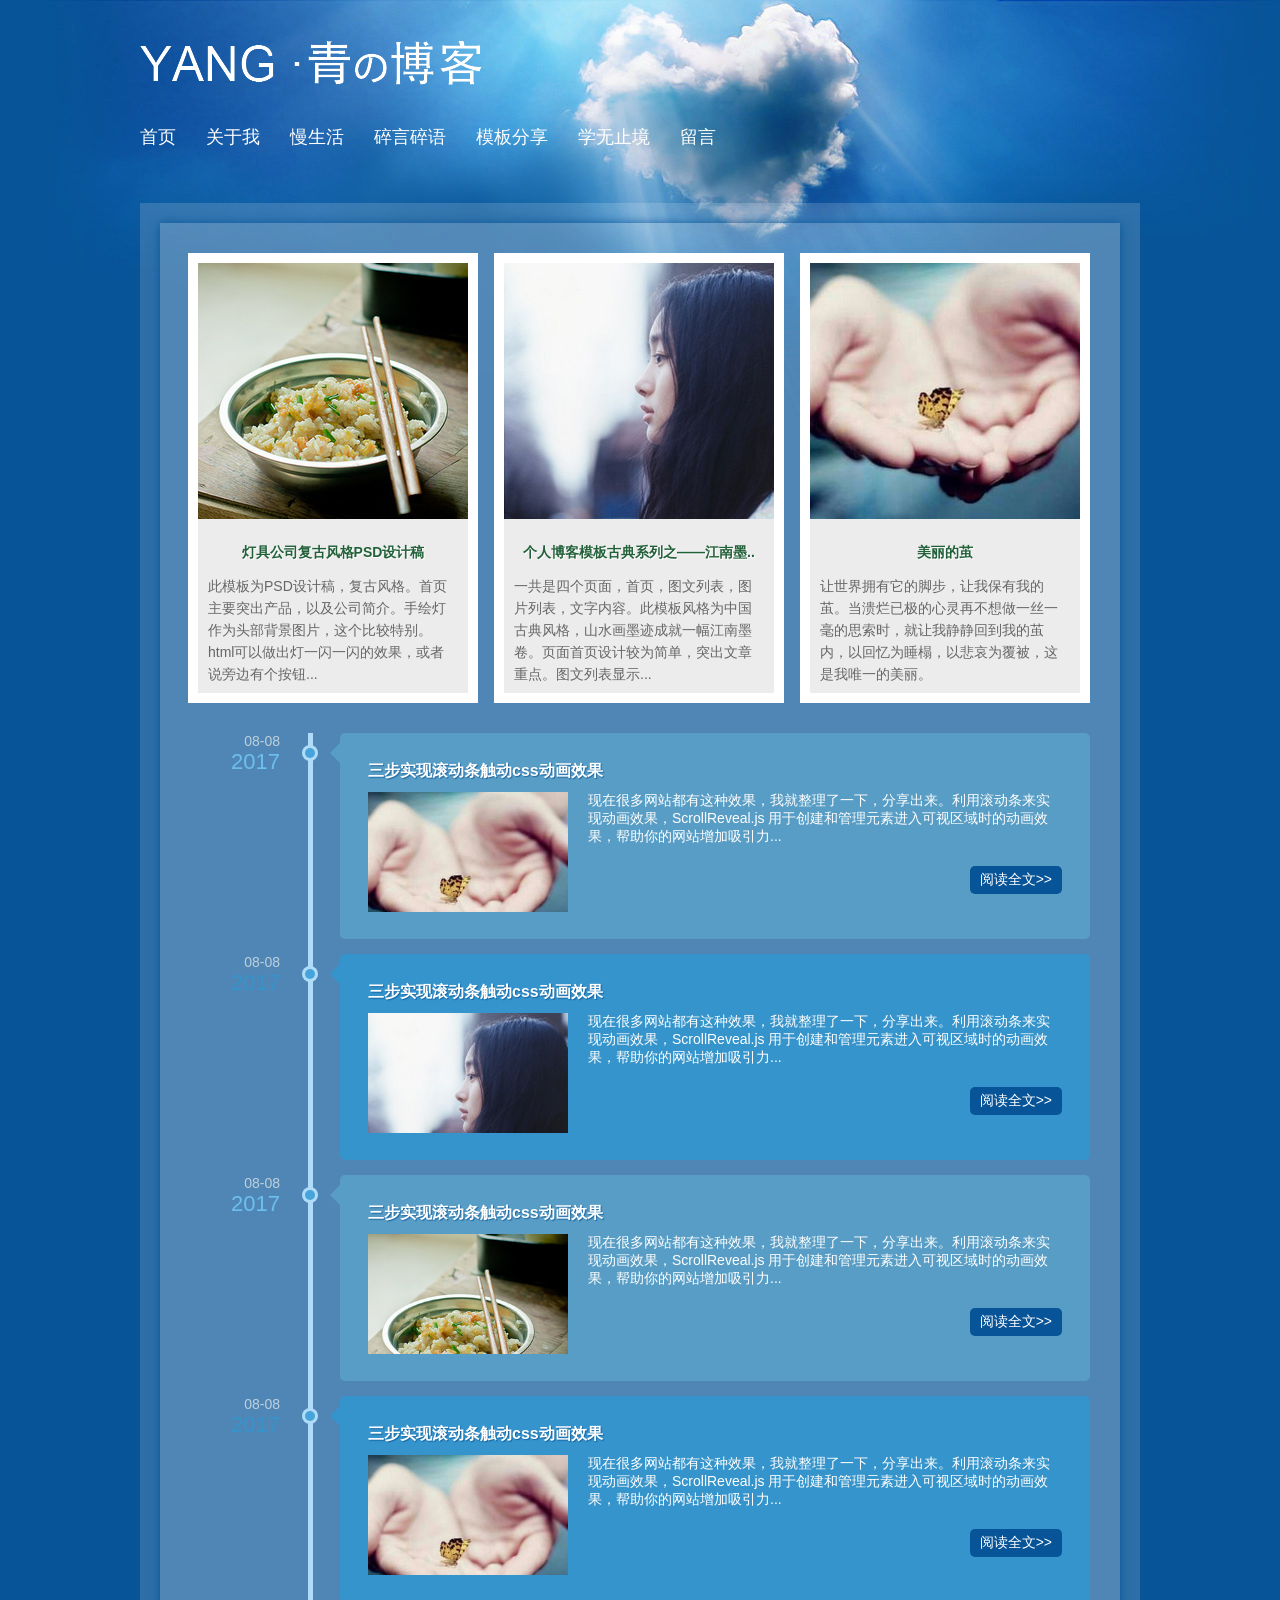
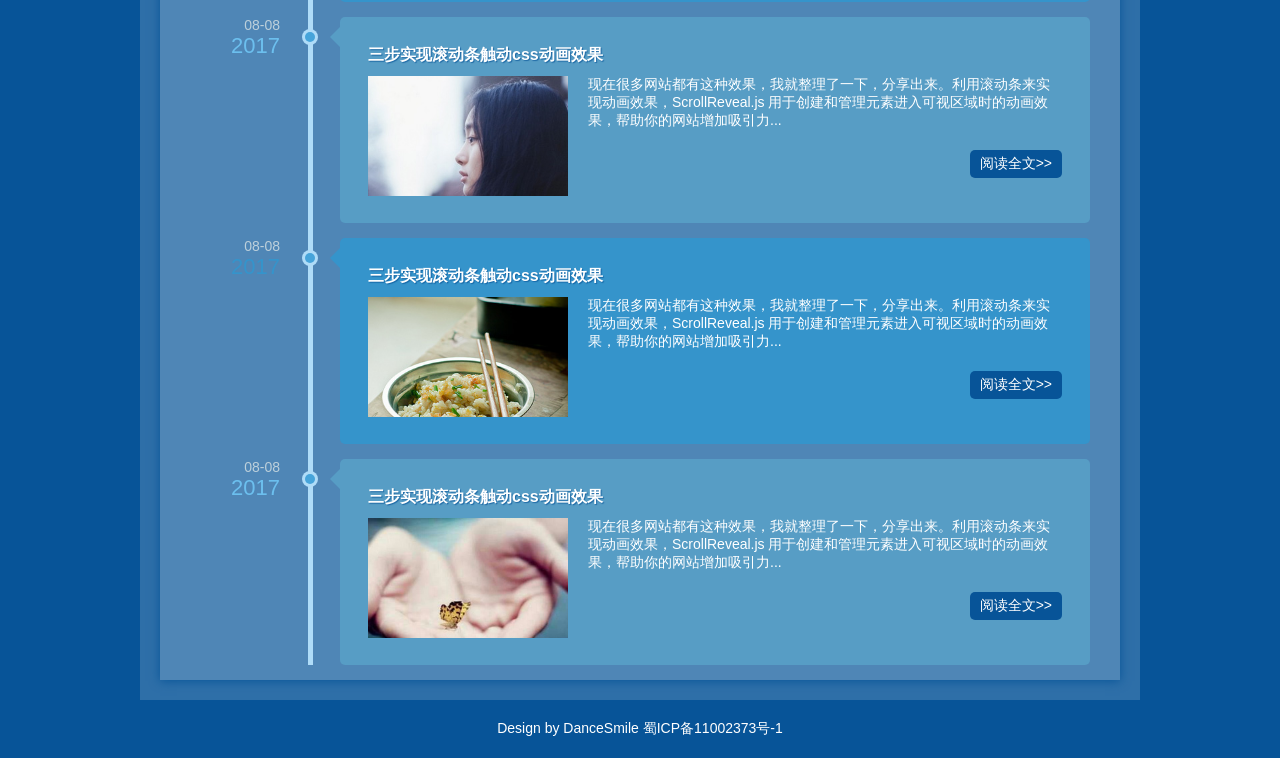
==== index.html @ 8b89c79a "测试" ====
<!doctype html>
<html>
<head>
<meta charset="utf-8 ">
<title>jack个人博客</title>
<meta name="keywords" content="个人博客,杨青个人博客,个人博客模板,杨青" />
<meta name="description" content="杨青个人博客，是一个站在web前端设计之路的女程序员个人网站，提供个人博客模板免费资源下载的个人原创网站。" />
<link href="css/base.css" rel="stylesheet">
<link href="css/index.css" rel="stylesheet">
<!--[if lt IE 9]>
<script src="js/modernizr.js"></script>
<![endif]-->
<script src="js/scrollReveal.js"></script>
</head>
<body>
<header>
  <div class="logo" data-scroll-reveal="enter right over 1s"><a href="/"><img src="images/logo.png"></a></div>
  <nav class="topnav" data-scroll-reveal="enter bottom over 1s after 1s"><a href="index.html"><span>首页</span><span class="en">Home</span></a><a href="about.html"><span>关于我</span><span class="en">About</span></a><a href="manshenghuo.html"><span>慢生活</span><span class="en">Life</span></a><a href="learn.html"><span>碎言碎语</span><span class="en">Doing</span></a><a href="mbfx.html"><span>模板分享</span><span class="en">Share</span></a><a href="learn.html"><span>学无止境</span><span class="en">Learn</span></a><a href="gbook.html"><span>留言</span><span class="en">Saying</span></a></nav>
</header>
<article>
  <div class="container">
    <div class="blog" data-scroll-reveal="enter top" >
      <figure>
        <ul>
          <a href="/"><img src="images/t01.jpg"><span>下载个人博客模板</span></a>
        </ul>
        <p><a href="/">灯具公司复古风格PSD设计稿</a></p>
        <figcaption>此模板为PSD设计稿，复古风格。首页主要突出产品，以及公司简介。手绘灯作为头部背景图片，这个比较特别。html可以做出灯一闪一闪的效果，或者说旁边有个按钮...</figcaption>
      </figure>
      <figure>
        <ul>
          <a href="/"><img src="images/t02.jpg"><span>下载个人博客模板</span></a>
        </ul>
        <p><a href="/">个人博客模板古典系列之——江南墨..</a></p>
        <figcaption>一共是四个页面，首页，图文列表，图片列表，文字内容。此模板风格为中国古典风格，山水画墨迹成就一幅江南墨卷。页面首页设计较为简单，突出文章重点。图文列表显示...</figcaption>
      </figure>
      <figure>
        <ul>
          <a href="/"><img src="images/t03.jpg"><span>下载个人博客模板</span></a>
        </ul>
        <p><a href="/">美丽的茧</a></p>
        <figcaption>让世界拥有它的脚步，让我保有我的茧。当溃烂已极的心灵再不想做一丝一毫的思索时，就让我静静回到我的茧内，以回忆为睡榻，以悲哀为覆被，这是我唯一的美丽。</figcaption>
      </figure>
    </div>
   <ul class="cbp_tmtimeline">
					<li>
						<time class="cbp_tmtime"><span>08-08</span> <span>2017</span></time>
						<div class="cbp_tmicon"></div>
						<div class="cbp_tmlabel" data-scroll-reveal="enter right over 1s" >
							<h2>三步实现滚动条触动css动画效果</h2>
							 <p><span class="blogpic"><a href="/"><img src="images/t03.jpg"></a></span>现在很多网站都有这种效果，我就整理了一下，分享出来。利用滚动条来实现动画效果，ScrollReveal.js 用于创建和管理元素进入可视区域时的动画效果，帮助你的网站增加吸引力...</p>
                             <a href="/" target="_blank" class="readmore">阅读全文&gt;&gt;</a>
						</div>
					</li>
						<li>
						<time class="cbp_tmtime" ><span>08-08</span> <span>2017</span></time>
						<div class="cbp_tmicon"></div>
						<div class="cbp_tmlabel"data-scroll-reveal="enter right over 1s" >
							<h2>三步实现滚动条触动css动画效果</h2>
							 <p><span class="blogpic"><a href="/"><img src="images/t02.jpg"></a></span>现在很多网站都有这种效果，我就整理了一下，分享出来。利用滚动条来实现动画效果，ScrollReveal.js 用于创建和管理元素进入可视区域时的动画效果，帮助你的网站增加吸引力...</p>
                             <a href="/" target="_blank" class="readmore">阅读全文&gt;&gt;</a>
						</div>
					</li>
                    <li>
						<time class="cbp_tmtime" ><span>08-08</span> <span>2017</span></time>
						<div class="cbp_tmicon"></div>
						<div class="cbp_tmlabel" data-scroll-reveal="enter right over 1s" >
							<h2>三步实现滚动条触动css动画效果</h2>
							 <p><span class="blogpic"><a href="/"><img src="images/t01.jpg"></a></span>现在很多网站都有这种效果，我就整理了一下，分享出来。利用滚动条来实现动画效果，ScrollReveal.js 用于创建和管理元素进入可视区域时的动画效果，帮助你的网站增加吸引力...</p>
                             <a href="/" target="_blank" class="readmore">阅读全文&gt;&gt;</a>
						</div>
					</li>
                    <li>
						<time class="cbp_tmtime" ><span>08-08</span> <span>2017</span></time>
						<div class="cbp_tmicon"></div>
						<div class="cbp_tmlabel" data-scroll-reveal="enter right over 1s" >
							<h2>三步实现滚动条触动css动画效果</h2>
							 <p><span class="blogpic"><a href="/"><img src="images/t03.jpg"></a></span>现在很多网站都有这种效果，我就整理了一下，分享出来。利用滚动条来实现动画效果，ScrollReveal.js 用于创建和管理元素进入可视区域时的动画效果，帮助你的网站增加吸引力...</p>
                             <a href="/" target="_blank" class="readmore">阅读全文&gt;&gt;</a>
						</div>
					</li>
                    <li>
						<time class="cbp_tmtime" ><span>08-08</span> <span>2017</span></time>
						<div class="cbp_tmicon"></div>
						<div class="cbp_tmlabel" data-scroll-reveal="enter right over 1s" >
							<h2>三步实现滚动条触动css动画效果</h2>
							 <p><span class="blogpic"><a href="/"><img src="images/t02.jpg"></a></span>现在很多网站都有这种效果，我就整理了一下，分享出来。利用滚动条来实现动画效果，ScrollReveal.js 用于创建和管理元素进入可视区域时的动画效果，帮助你的网站增加吸引力...</p>
                             <a href="/" target="_blank" class="readmore">阅读全文&gt;&gt;</a>
						</div>
					</li>
                    <li>
						<time class="cbp_tmtime" ><span>08-08</span> <span>2017</span></time>
						<div class="cbp_tmicon"></div>
						<div class="cbp_tmlabel" data-scroll-reveal="enter right over 1s" >
							<h2>三步实现滚动条触动css动画效果</h2>
							 <p><span class="blogpic"><a href="/"><img src="images/t01.jpg"></a></span>现在很多网站都有这种效果，我就整理了一下，分享出来。利用滚动条来实现动画效果，ScrollReveal.js 用于创建和管理元素进入可视区域时的动画效果，帮助你的网站增加吸引力...</p>
                             <a href="/" target="_blank" class="readmore">阅读全文&gt;&gt;</a>
						</div>
					</li>
                    <li>
						<time class="cbp_tmtime" ><span>08-08</span> <span>2017</span></time>
						<div class="cbp_tmicon"></div>
						<div class="cbp_tmlabel" data-scroll-reveal="enter right over 1s" >
							<h2>三步实现滚动条触动css动画效果</h2>
							 <p><span class="blogpic"><a href="/"><img src="images/t03.jpg"></a></span>现在很多网站都有这种效果，我就整理了一下，分享出来。利用滚动条来实现动画效果，ScrollReveal.js 用于创建和管理元素进入可视区域时的动画效果，帮助你的网站增加吸引力...</p>
                             <a href="/" target="_blank" class="readmore">阅读全文&gt;&gt;</a>
						</div>
					</li>
					
				</ul>
  </div>
</article>
<footer>
Design by DanceSmile <a href="/">蜀ICP备11002373号-1</a>
</footer>
<script>
	if (!(/msie [6|7|8|9]/i.test(navigator.userAgent))){
		(function(){
			window.scrollReveal = new scrollReveal({reset: true});
		})();
	};
</script> 
</body>
</html>
---- css/base.css ----
@charset "gb2312";
/* ����css */
* { margin: 0; padding: 0 }
body { font: 14px "΢���ź�", Arial, Helvetica, sans-serif; background: url(../images/top.jpg) no-repeat center top #075498; color: #fff }
img { border: 0; display: block }
ul, li { list-style: none; }
/*Ĭ��������ɫ */
a:link, a:visited, a:active { text-decoration: none; color: #fff }
a:hover { text-decoration: none; color: #fff; }
.clear { clear: both; }
.blank { height: 8px; overflow: hidden; width: 100%; margin: auto; clear: both }
.f_l { float: left }
.f_r { float: right }
/* header */
header, article, footer { width: 1000px; margin: auto; overflow: hidden }
.logo { margin: 40px 0 }
nav { margin-bottom: 40px }
nav a { position: relative; display: inline-block; font-size: 18px; margin-right: 30px }
.topnav a span:first-child { z-index: 2; display: block; }
.topnav a span:last-child { z-index: 1; display: block; color: #fff; opacity: 0; -webkit-transition: -webkit-transform 0.3s, opacity 0.3s; -moz-transition: -moz-transform 0.3s, opacity 0.3s; transition: transform 0.3s, opacity 0.3s; -webkit-transform: translateY(-100%); -moz-transform: translateY(-100%); transform: translateY(-100%); text-align: center }
.topnav a:hover span:last-child, .topnav a:focus span:last-child { opacity: 1; -webkit-transform: translateY(0%); -moz-transform: translateY(0%); transform: translateY(0%); }
.en { color: #fff; font-size: 12px; z-index: 1; display: block; }/* ie */
article { background: url(../images/articlebg.png) repeat; }
.container { background: url(../images/articlebg.png) repeat; overflow: hidden; margin: 20px; box-shadow: #075498 0px 1px 10px; }
footer { text-align: center; padding: 20px 0 }
.page{ margin:20px 0 ; text-align:center; width:100%;overflow: hidden;}
.page a b {color: #aee1ff;}
.page>b,.page a {margin: 0 2px;height: 26px;line-height: 26px;border-radius: 50%;width: 26px;text-align: center;display: inline-block}
.page a {margin: 0 2px;height: 26px;line-height: 26px;border-radius: 50%;width: 26px;text-align: center;display: inline-block}/* ���IE6 */
.page>b,.page a:hover{background: #2a455d;color: #FFF;}
.page a {color: #aee1ff;border: #89c9ef 1px solid}
.ctitle{ position:relative}
.ctitle b{font-size: 22px; margin-bottom: 20px; background: #2a7497; padding: 10px 0; width: 200px; text-align: center; border-radius: 0 30px 30px 0; box-shadow: #21566f 1px 1px 1px; border-left: #dae1e4 6px solid; display:block; margin:30px 0 0 30px}
.ctitle span{ float:right; font-size:14px; position:absolute; right:20px ; top:20px;text-shadow: rgba(7, 84, 152, 0.71) 1px 1px 1px;}
---- css/index.css ----
@charset "gb2312";
/* blog */
.blog { margin: 30px 20px; overflow: hidden }
.blog figure { background: #ececec; border: #FFF 10px solid; width: 270px; height: 430px; float: left; margin: 0 8px 0; overflow: hidden }
.blog figure img { display: block; margin: auto; height: 256px; overflow: hidden; }
.blog figure p { font-size: 14px; text-shadow: #fff 1px 1px 0px; line-height: 26px; text-align: center; font-weight: bold }
.blog figure p a { color: #226039; }
.blog figure figcaption { padding: 10px; line-height: 22px; color: #666; }
.blog figure ul { background: url(../images/yu.png) no-repeat center; overflow: hidden; height: 256px; margin-bottom: 20px }
.blog figure ul span { opacity: 0 }
.blog figure ul:hover span { opacity: 1 }
.blog figure ul a { position: relative; display: block }
.blog figure ul span { position: absolute; left: 0px; top: 0px; background: rgba(0,0,0,0.5) url(../images/yu.png) no-repeat center 10px; color: #FFF; display: block; width: 100%; height: 100%; line-height: 256px; text-align: center; -webkit-transition: all 0.5s; -moz-transition: all 0.5s; -o-transition: all 0.5s; -ms-transition: all 0.5s; text-decoration: underline }
/* cbp_tmtimeline */
.cbp_tmtimeline { margin: 30px 0 0 0; padding: 0; list-style: none; position: relative; }
.cbp_tmtimeline:before { content: ''; position: absolute; top: 0; bottom: 0; width: 5px; background: #afdcf8; left: 158px; margin-left: -10px; }
.cbp_tmtimeline > li { position: relative; }
.cbp_tmtimeline > li .cbp_tmtime { display: block; width: 100px; padding-right: 30px; position: absolute; margin-left: 20px }
.cbp_tmtimeline > li .cbp_tmtime span { display: block; text-align: right; }
.cbp_tmtimeline > li .cbp_tmtime span:first-child { font-size: 14px; color: #bdd0db; }
.cbp_tmtimeline > li .cbp_tmtime span:last-child { font-size: 22px; color: #3594cb; }
.cbp_tmtimeline > li:nth-child(odd) .cbp_tmtime span:last-child { color: #6cbfee; }
.cbp_tmtimeline > li .cbp_tmlabel { margin: 0 30px 15px 180px; background: #3594cb; color: #fff; padding: 2em; position: relative; border-radius: 5px; height: 150px; }
.cbp_tmtimeline > li:nth-child(odd) .cbp_tmlabel { background: #579dc5; }
.cbp_tmtimeline > li .cbp_tmlabel h2 { margin-top: 0px; padding: 0 0 10px 0; font-size: 16px; text-shadow: rgba(7, 84, 152, 0.71) 1px 1px 1px; }
.cbp_tmtimeline > li .cbp_tmlabel:after { right: 100%; border: solid transparent; content: " "; height: 0; width: 0; position: absolute; pointer-events: none; border-right-color: #3594cb; border-width: 10px; top: 10px; }
.cbp_tmtimeline > li:nth-child(odd) .cbp_tmlabel:after { border-right-color: #579dc5; }
.cbp_tmtimeline > li .cbp_tmicon { width: 10px; height: 10px; font-family: 'ecoico'; speak: none; font-style: normal; font-weight: normal; font-variant: normal; text-transform: none; font-size: 1.4em; line-height: 40px; -webkit-font-smoothing: antialiased; position: absolute; color: #fff; background: #46a4da; border-radius: 50%; box-shadow: 0 0 0 3px #afdcf8; text-align: center; left: 170px; top: 15px; margin: 0 0 0 -25px; }
.blogpic { width: 200px; height: 120px; overflow: hidden; display: block; float: left; margin-right: 20px; }
.blogpic img { width: 100%; height: auto; margin: auto; }
a.readmore { background: #075498; color: #fff; padding: 5px 10px; float: right; margin: 20px 0 0 0; border-radius: 5px; }
.cbp_tmtimeline li .cbp_tmtime { -webkit-transition: all 1s; -moz-transition: all 1s; -o-transition: all 1s; }
.cbp_tmtimeline li:hover .cbp_tmicon { box-shadow: 0 0 0 3px #ececec; }
.cbp_tmtimeline li:hover .cbp_tmtime { background: #afdcf8; border-radius: 20px 0 0 20px; }
.cbp_tmtimeline li:hover .cbp_tmtime span { color: #fff; }
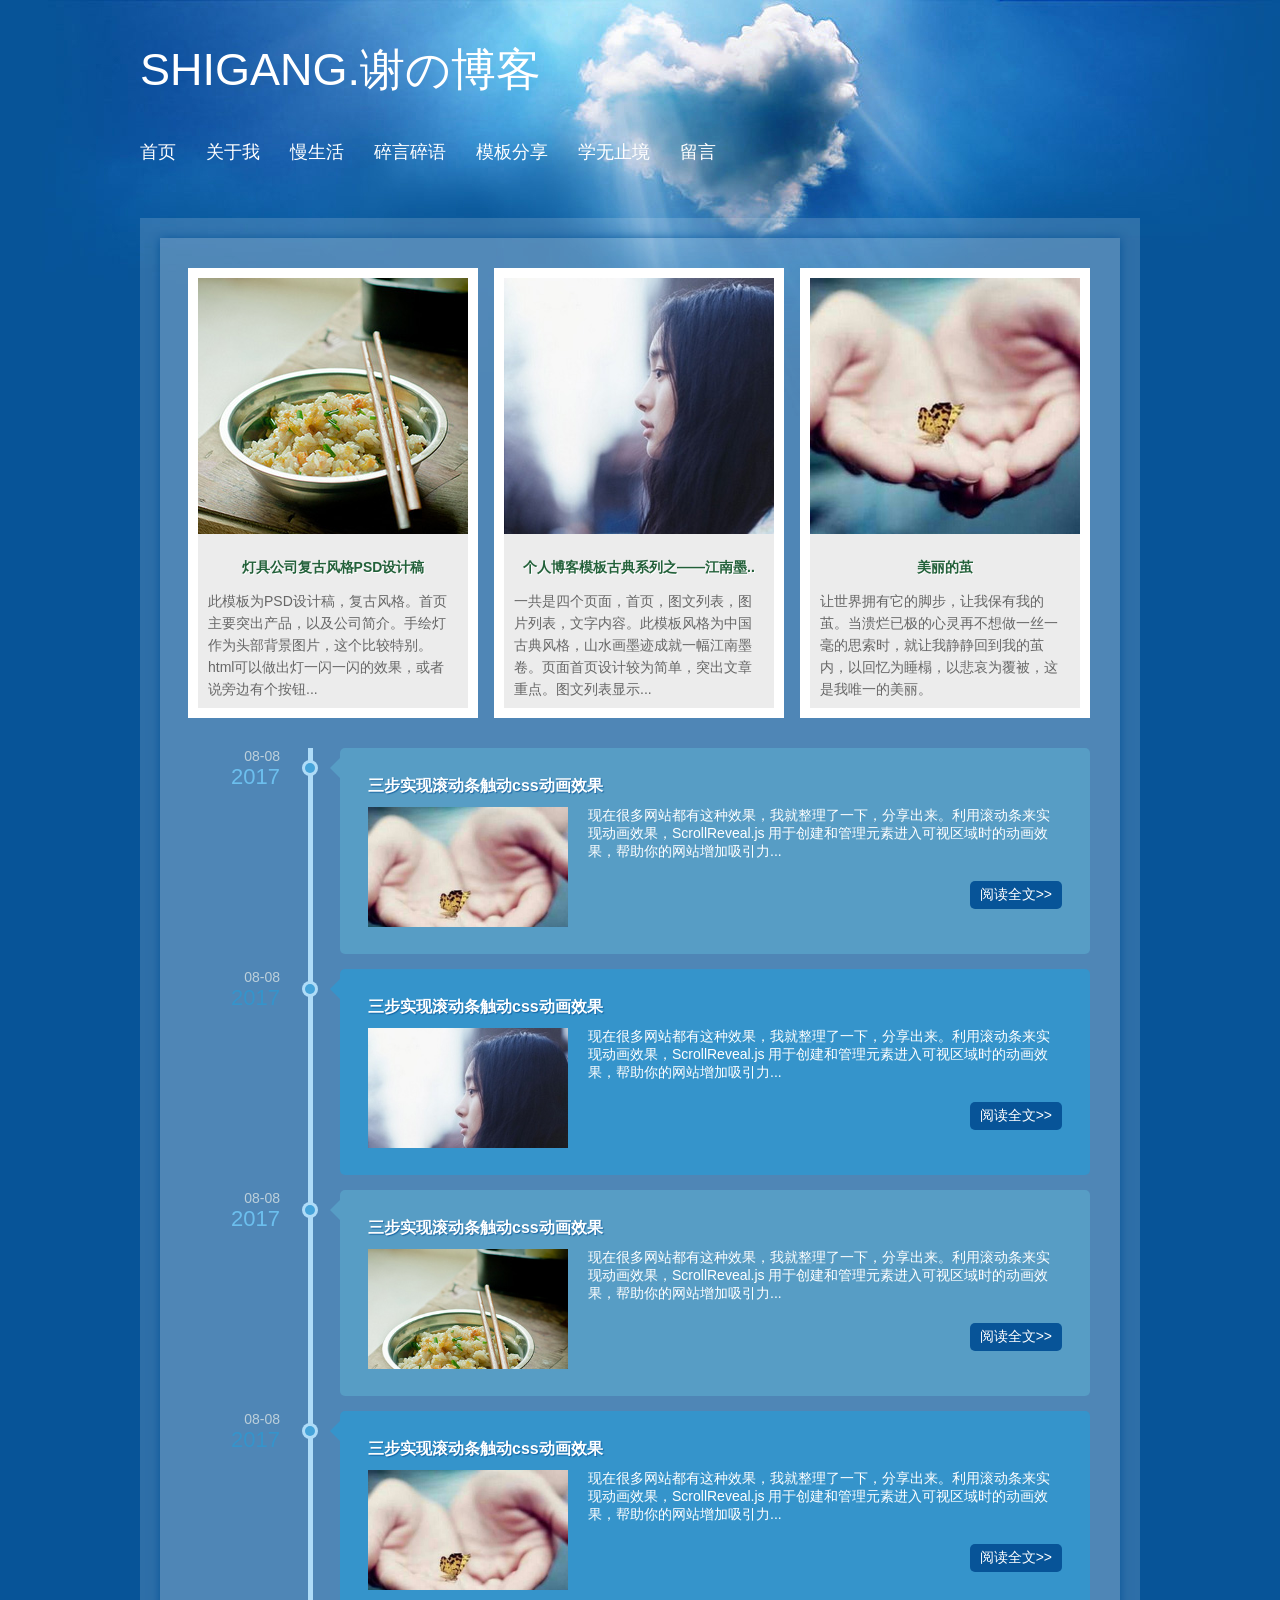
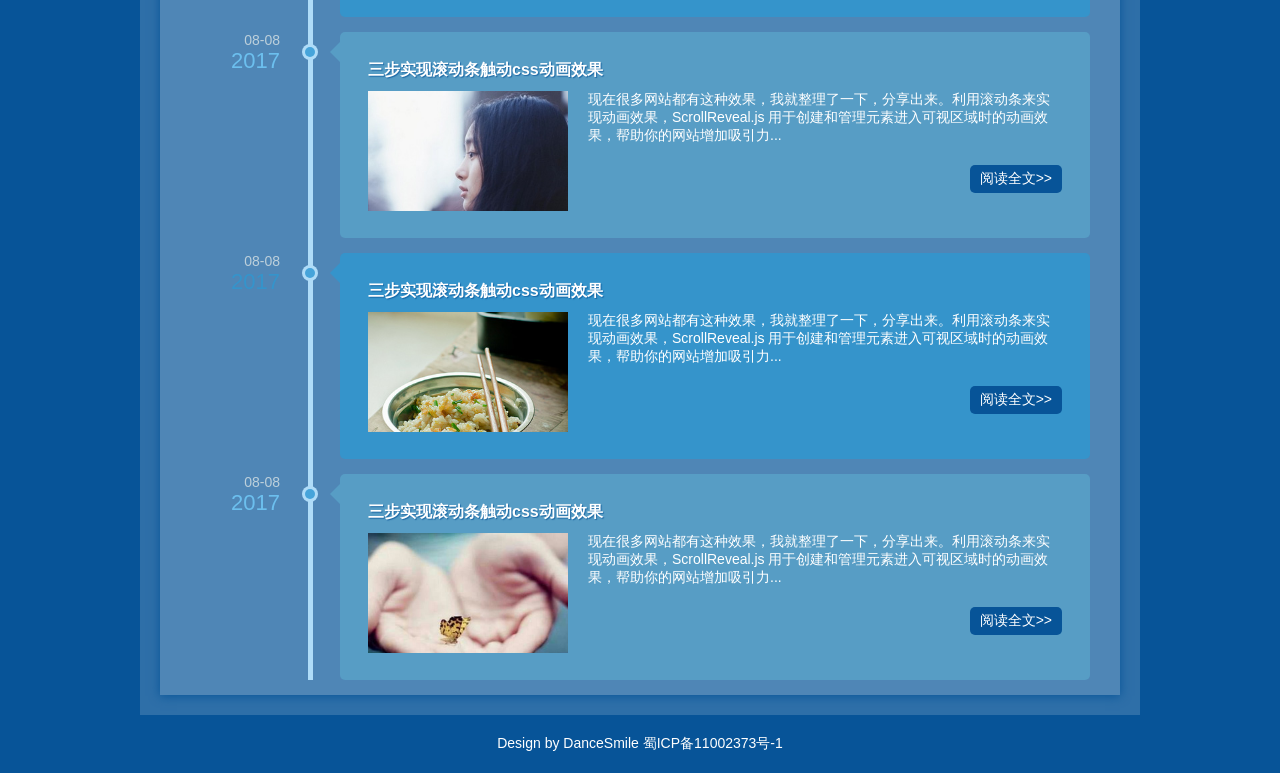
==== commit bd3a4f46: "0331" ====
--- a/index.html
+++ b/index.html
@@ -3,9 +3,9 @@
 <html>
 <head>
 <meta charset="utf-8 ">
-<title>jack个人博客</title>
-<meta name="keywords" content="个人博客,杨青个人博客,个人博客模板,杨青" />
-<meta name="description" content="杨青个人博客，是一个站在web前端设计之路的女程序员个人网站，提供个人博客模板免费资源下载的个人原创网站。" />
+<title>SHIGANG.谢の博客</title>
+<meta name="keywords" content="个人博客,jack个人博客,jack博客模板,jack" />
+<meta name="description" content="jack个人博客，不断提供技术交流的网站。" />
 <link href="css/base.css" rel="stylesheet">
 <link href="css/index.css" rel="stylesheet">
 <!--[if lt IE 9]>
@@ -15,7 +15,7 @@
 </head>
 <body>
 <header>
-  <div class="logo" data-scroll-reveal="enter right over 1s"><a href="/"><img src="images/logo.png"></a></div>
+  <div class="logo" data-scroll-reveal="enter right over 1s"><span style="font-size: 45px"><a href="/" >SHIGANG.谢の博客</a></span></div>
   <nav class="topnav" data-scroll-reveal="enter bottom over 1s after 1s"><a href="index.html"><span>首页</span><span class="en">Home</span></a><a href="about.html"><span>关于我</span><span class="en">About</span></a><a href="manshenghuo.html"><span>慢生活</span><span class="en">Life</span></a><a href="learn.html"><span>碎言碎语</span><span class="en">Doing</span></a><a href="mbfx.html"><span>模板分享</span><span class="en">Share</span></a><a href="learn.html"><span>学无止境</span><span class="en">Learn</span></a><a href="gbook.html"><span>留言</span><span class="en">Saying</span></a></nav>
 </header>
 <article>
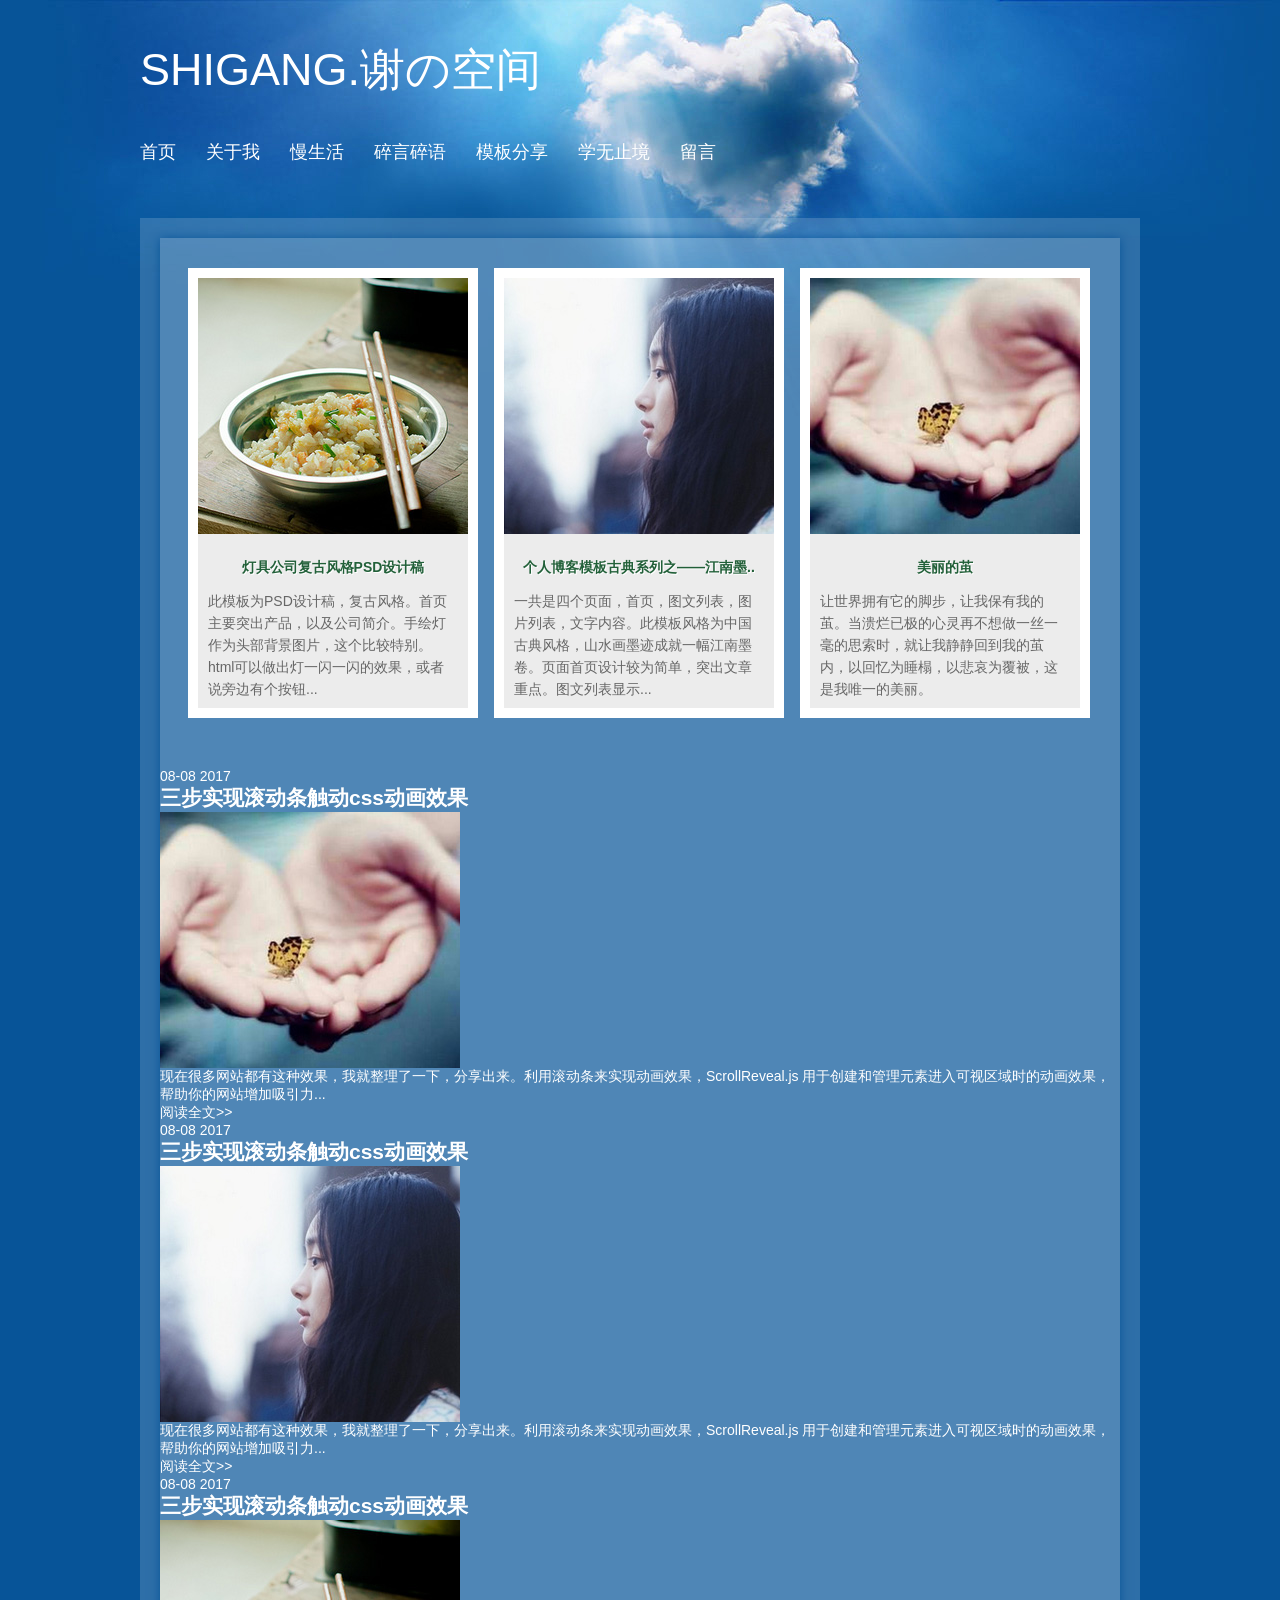
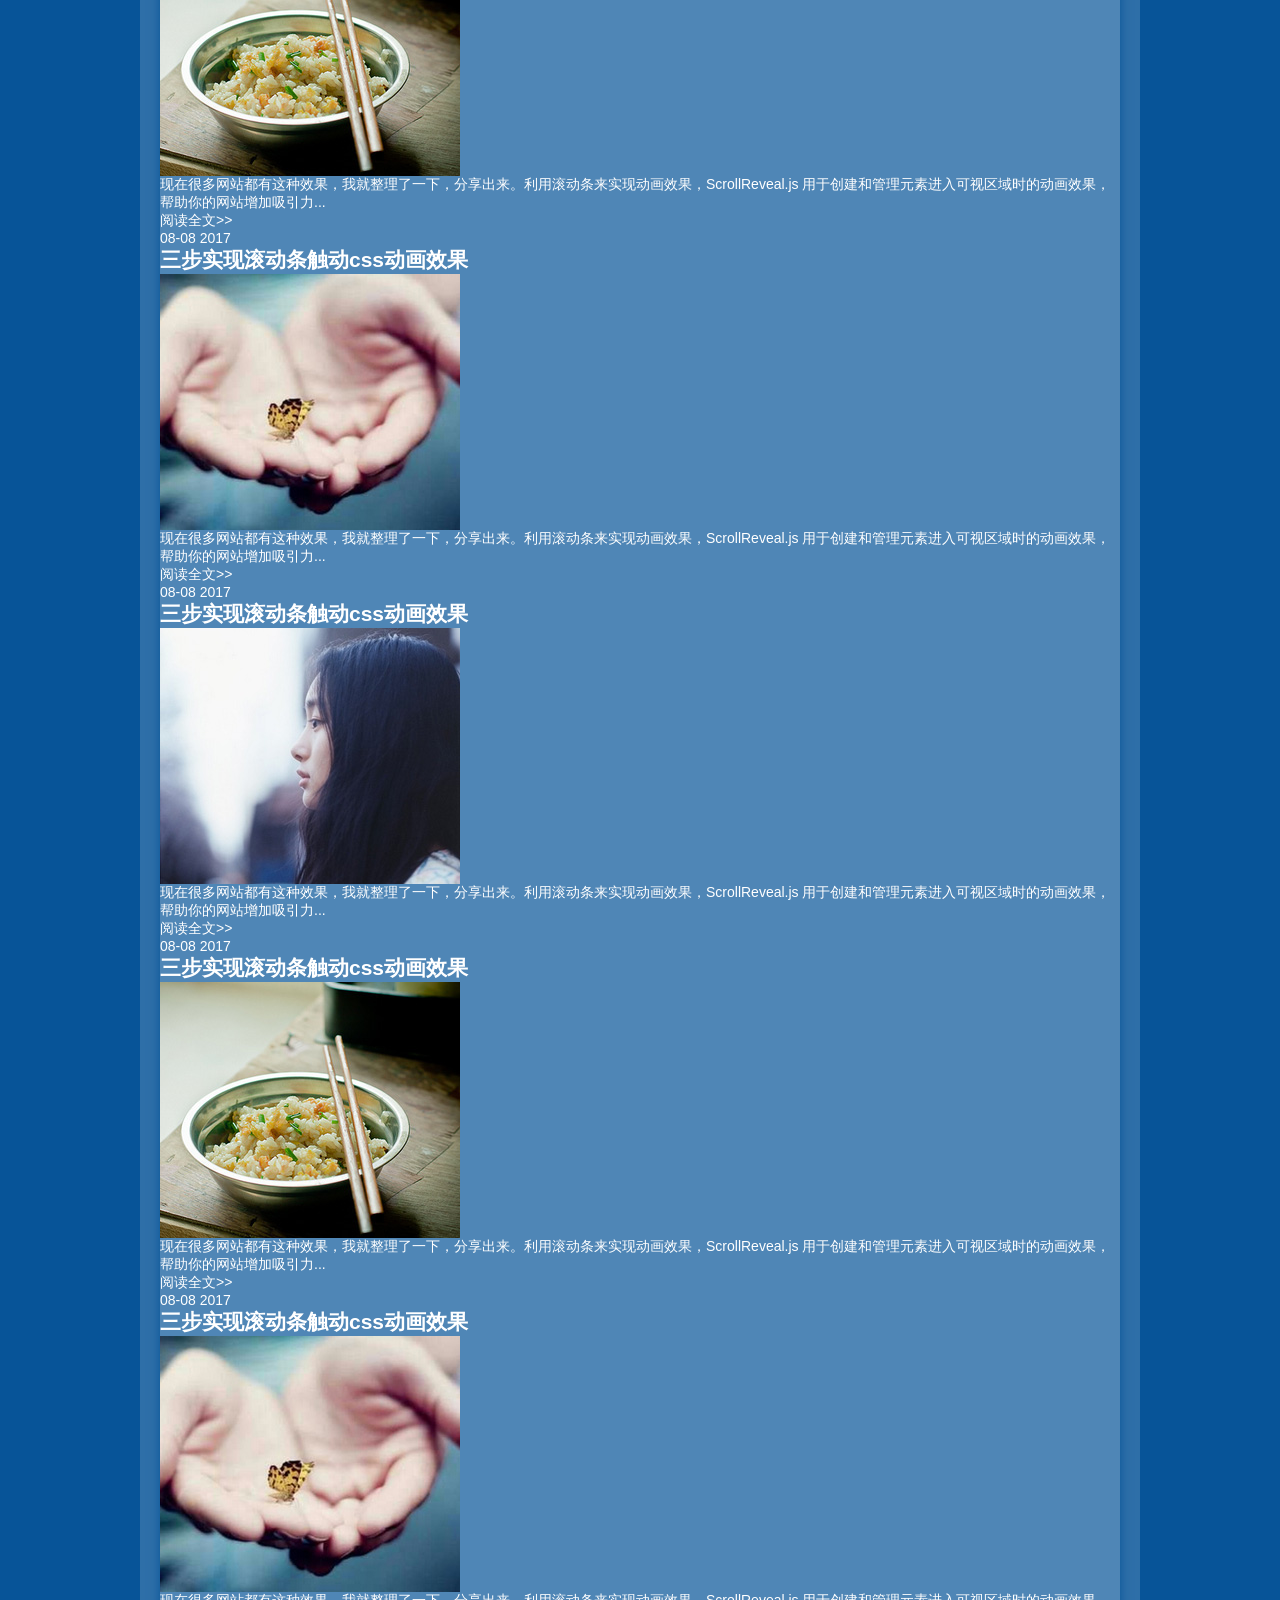
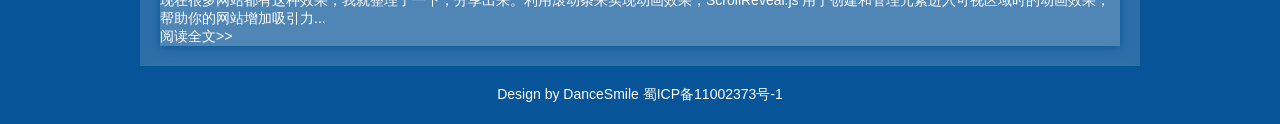
==== commit f5b05e4b: "0331" ====
--- a/index.html
+++ b/index.html
@@ -1,13 +1,12 @@
-
 <!doctype html>
 <html>
 <head>
-<meta charset="utf-8 ">
-<title>SHIGANG.谢の博客</title>
-<meta name="keywords" content="个人博客,jack个人博客,jack博客模板,jack" />
-<meta name="description" content="jack个人博客，不断提供技术交流的网站。" />
+<meta charset="utf-8">
+<title>SHIGANG.谢の空间</title>
+<meta name="keywords" content="个人空间,jack个人空间,jack空间模板,jack" />
+<meta name="description" content="jack个人空间，不断提供技术交流的网站。" />
 <link href="css/base.css" rel="stylesheet">
-<link href="css/index.css" rel="stylesheet">
+<link href="css/share.css" rel="stylesheet">
 <!--[if lt IE 9]>
 <script src="js/modernizr.js"></script>
 <![endif]-->
@@ -15,7 +14,7 @@
 </head>
 <body>
 <header>
-  <div class="logo" data-scroll-reveal="enter right over 1s"><span style="font-size: 45px"><a href="/" >SHIGANG.谢の博客</a></span></div>
+  <div class="logo" data-scroll-reveal="enter right over 1s"><span style="font-size: 45px"><a href="/" >SHIGANG.谢の空间</a></span></div>
   <nav class="topnav" data-scroll-reveal="enter bottom over 1s after 1s"><a href="index.html"><span>首页</span><span class="en">Home</span></a><a href="about.html"><span>关于我</span><span class="en">About</span></a><a href="manshenghuo.html"><span>慢生活</span><span class="en">Life</span></a><a href="learn.html"><span>碎言碎语</span><span class="en">Doing</span></a><a href="mbfx.html"><span>模板分享</span><span class="en">Share</span></a><a href="learn.html"><span>学无止境</span><span class="en">Learn</span></a><a href="gbook.html"><span>留言</span><span class="en">Saying</span></a></nav>
 </header>
 <article>
--- a/css/share.css
+++ b/css/share.css
@@ -0,0 +1,13 @@
+@charset "gb2312";
+/* blog */
+.blog { margin: 30px 20px; overflow: hidden }
+.blog figure { background: #ececec; border: #FFF 10px solid; width: 270px; height: 430px; float: left; margin: 0 8px 20px; overflow: hidden }
+.blog figure img { display: block; margin: auto; height: 256px; overflow: hidden; }
+.blog figure p { font-size: 14px; text-shadow: #fff 1px 1px 0px; line-height: 26px; text-align: center; font-weight: bold }
+.blog figure p a { color: #226039; }
+.blog figure figcaption { padding: 10px; line-height: 22px; color: #666; }
+.blog figure ul { background: url(../images/yu.png) no-repeat center; overflow: hidden; height: 256px; margin-bottom: 20px }
+.blog figure ul span { opacity: 0 }
+.blog figure ul:hover span { opacity: 1 }
+.blog figure ul a { position: relative; display: block }
+.blog figure ul span { position: absolute; left: 0px; top: 0px; background: rgba(0,0,0,0.5) url(../images/yu.png) no-repeat center 10px; color: #FFF; display: block; width: 100%; height: 100%; line-height: 256px; text-align: center; -webkit-transition: all 0.5s; -moz-transition: all 0.5s; -o-transition: all 0.5s; -ms-transition: all 0.5s; text-decoration: underline }
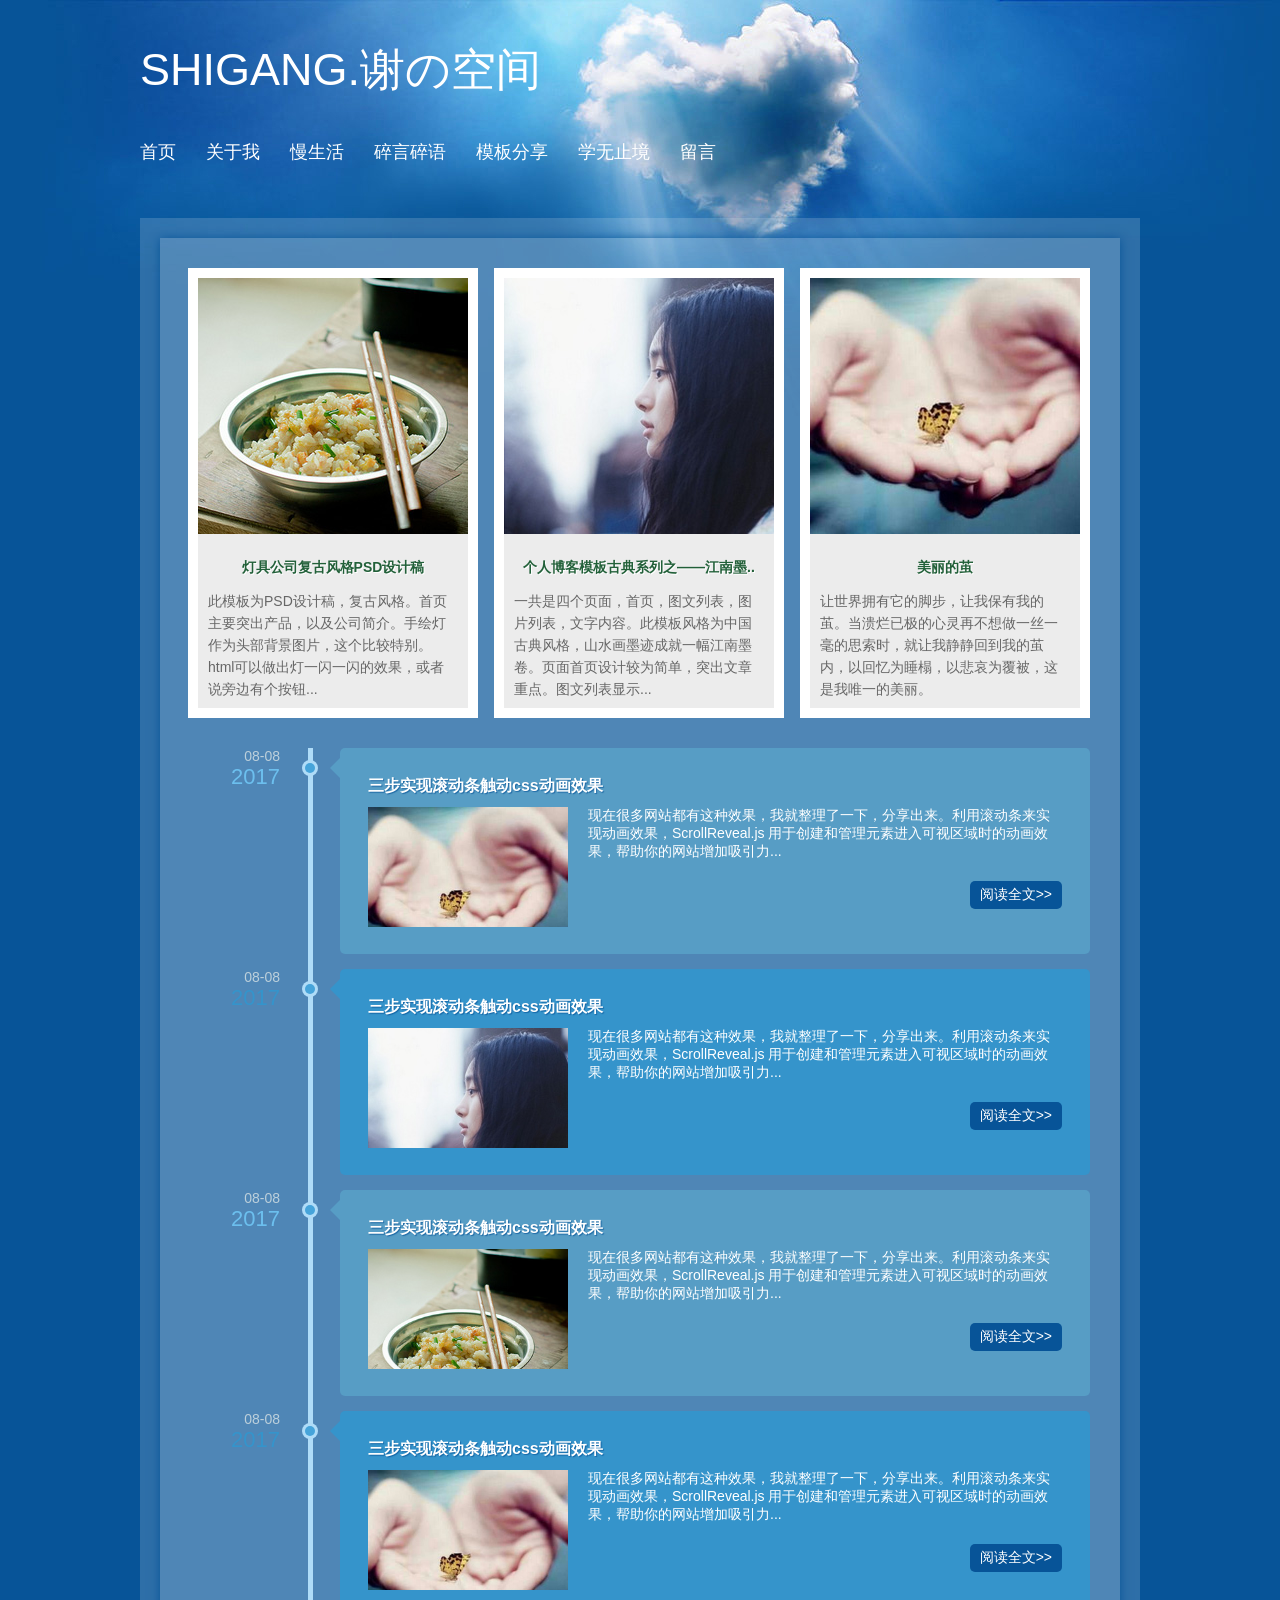
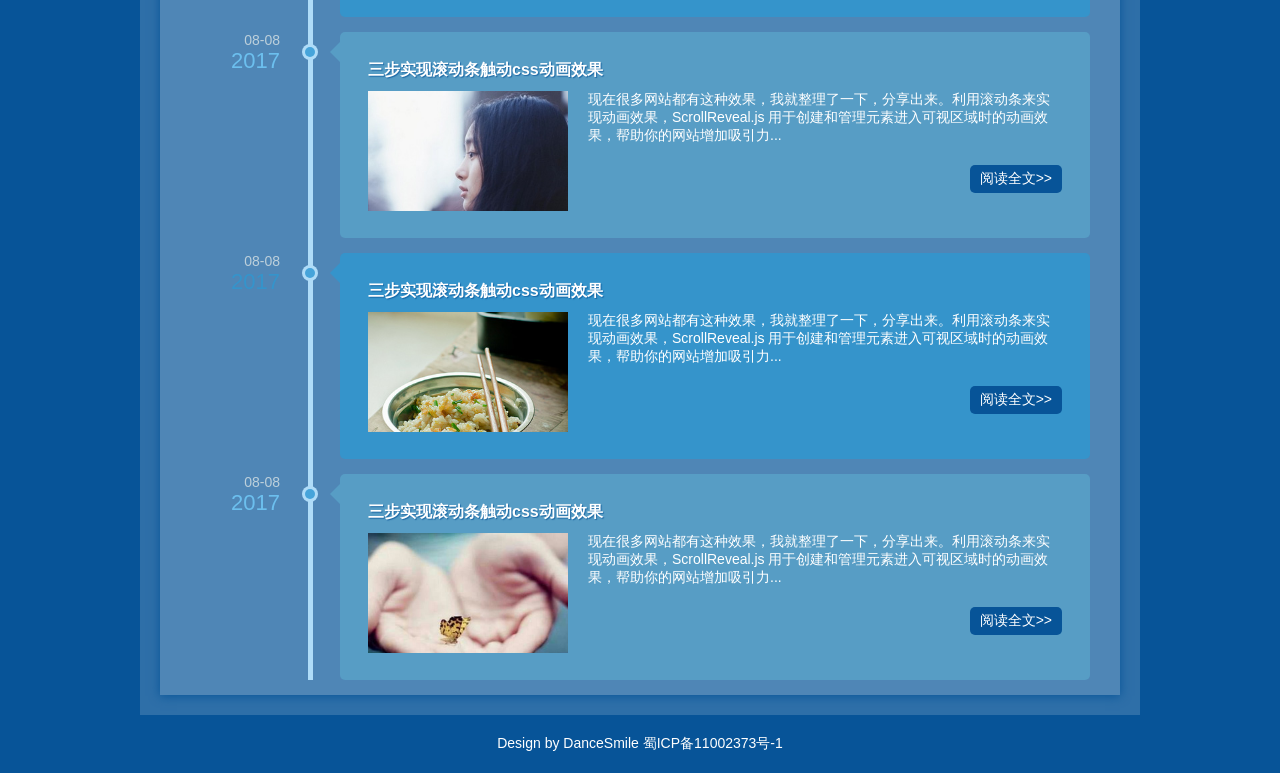
==== commit 30d2076d: "0331" ====
--- a/index.html
+++ b/index.html
@@ -1,12 +1,13 @@
+
 <!doctype html>
 <html>
 <head>
-<meta charset="utf-8">
+<meta charset="utf-8 ">
 <title>SHIGANG.谢の空间</title>
 <meta name="keywords" content="个人空间,jack个人空间,jack空间模板,jack" />
 <meta name="description" content="jack个人空间，不断提供技术交流的网站。" />
 <link href="css/base.css" rel="stylesheet">
-<link href="css/share.css" rel="stylesheet">
+<link href="css/index.css" rel="stylesheet">
 <!--[if lt IE 9]>
 <script src="js/modernizr.js"></script>
 <![endif]-->
--- a/css/index.css
+++ b/css/index.css
@@ -0,0 +1,35 @@
+@charset "gb2312";
+/* blog */
+.blog { margin: 30px 20px; overflow: hidden }
+.blog figure { background: #ececec; border: #FFF 10px solid; width: 270px; height: 430px; float: left; margin: 0 8px 0; overflow: hidden }
+.blog figure img { display: block; margin: auto; height: 256px; overflow: hidden; }
+.blog figure p { font-size: 14px; text-shadow: #fff 1px 1px 0px; line-height: 26px; text-align: center; font-weight: bold }
+.blog figure p a { color: #226039; }
+.blog figure figcaption { padding: 10px; line-height: 22px; color: #666; }
+.blog figure ul { background: url(../images/yu.png) no-repeat center; overflow: hidden; height: 256px; margin-bottom: 20px }
+.blog figure ul span { opacity: 0 }
+.blog figure ul:hover span { opacity: 1 }
+.blog figure ul a { position: relative; display: block }
+.blog figure ul span { position: absolute; left: 0px; top: 0px; background: rgba(0,0,0,0.5) url(../images/yu.png) no-repeat center 10px; color: #FFF; display: block; width: 100%; height: 100%; line-height: 256px; text-align: center; -webkit-transition: all 0.5s; -moz-transition: all 0.5s; -o-transition: all 0.5s; -ms-transition: all 0.5s; text-decoration: underline }
+/* cbp_tmtimeline */
+.cbp_tmtimeline { margin: 30px 0 0 0; padding: 0; list-style: none; position: relative; }
+.cbp_tmtimeline:before { content: ''; position: absolute; top: 0; bottom: 0; width: 5px; background: #afdcf8; left: 158px; margin-left: -10px; }
+.cbp_tmtimeline > li { position: relative; }
+.cbp_tmtimeline > li .cbp_tmtime { display: block; width: 100px; padding-right: 30px; position: absolute; margin-left: 20px }
+.cbp_tmtimeline > li .cbp_tmtime span { display: block; text-align: right; }
+.cbp_tmtimeline > li .cbp_tmtime span:first-child { font-size: 14px; color: #bdd0db; }
+.cbp_tmtimeline > li .cbp_tmtime span:last-child { font-size: 22px; color: #3594cb; }
+.cbp_tmtimeline > li:nth-child(odd) .cbp_tmtime span:last-child { color: #6cbfee; }
+.cbp_tmtimeline > li .cbp_tmlabel { margin: 0 30px 15px 180px; background: #3594cb; color: #fff; padding: 2em; position: relative; border-radius: 5px; height: 150px; }
+.cbp_tmtimeline > li:nth-child(odd) .cbp_tmlabel { background: #579dc5; }
+.cbp_tmtimeline > li .cbp_tmlabel h2 { margin-top: 0px; padding: 0 0 10px 0; font-size: 16px; text-shadow: rgba(7, 84, 152, 0.71) 1px 1px 1px; }
+.cbp_tmtimeline > li .cbp_tmlabel:after { right: 100%; border: solid transparent; content: " "; height: 0; width: 0; position: absolute; pointer-events: none; border-right-color: #3594cb; border-width: 10px; top: 10px; }
+.cbp_tmtimeline > li:nth-child(odd) .cbp_tmlabel:after { border-right-color: #579dc5; }
+.cbp_tmtimeline > li .cbp_tmicon { width: 10px; height: 10px; font-family: 'ecoico'; speak: none; font-style: normal; font-weight: normal; font-variant: normal; text-transform: none; font-size: 1.4em; line-height: 40px; -webkit-font-smoothing: antialiased; position: absolute; color: #fff; background: #46a4da; border-radius: 50%; box-shadow: 0 0 0 3px #afdcf8; text-align: center; left: 170px; top: 15px; margin: 0 0 0 -25px; }
+.blogpic { width: 200px; height: 120px; overflow: hidden; display: block; float: left; margin-right: 20px; }
+.blogpic img { width: 100%; height: auto; margin: auto; }
+a.readmore { background: #075498; color: #fff; padding: 5px 10px; float: right; margin: 20px 0 0 0; border-radius: 5px; }
+.cbp_tmtimeline li .cbp_tmtime { -webkit-transition: all 1s; -moz-transition: all 1s; -o-transition: all 1s; }
+.cbp_tmtimeline li:hover .cbp_tmicon { box-shadow: 0 0 0 3px #ececec; }
+.cbp_tmtimeline li:hover .cbp_tmtime { background: #afdcf8; border-radius: 20px 0 0 20px; }
+.cbp_tmtimeline li:hover .cbp_tmtime span { color: #fff; }
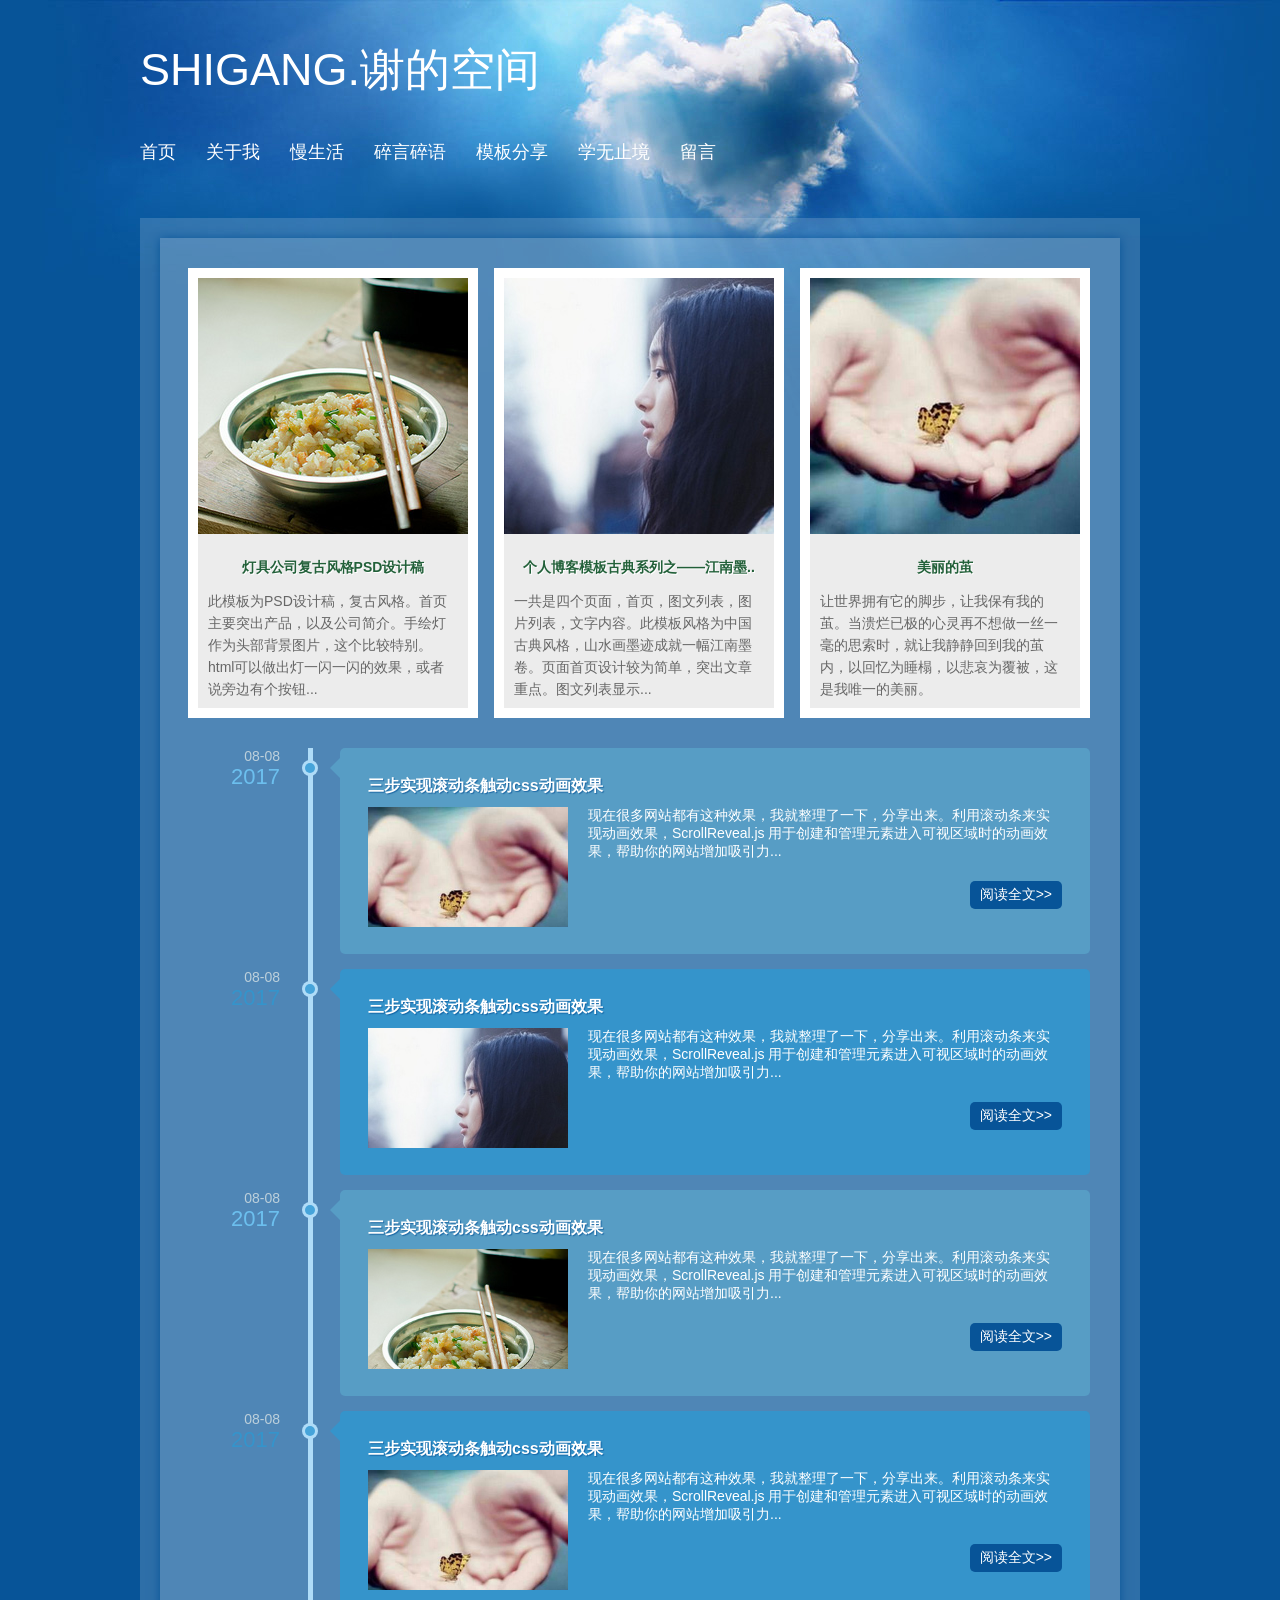
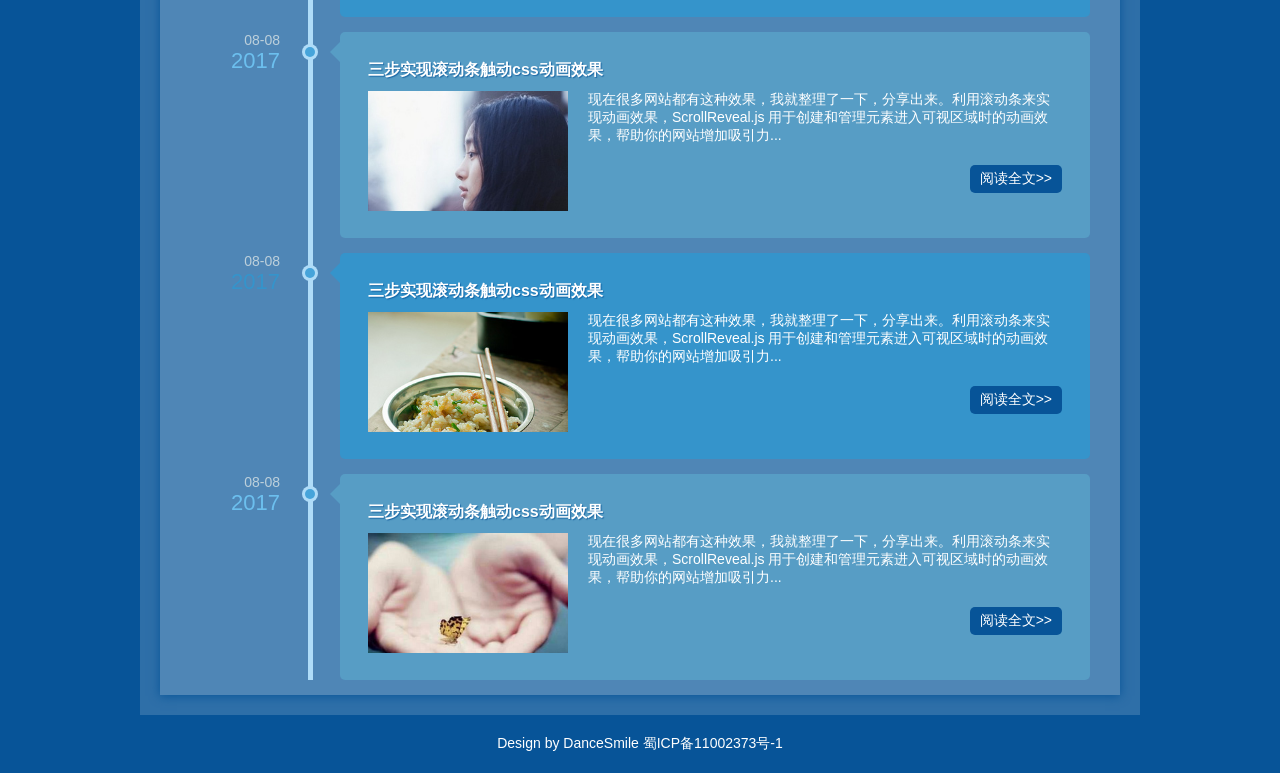
==== commit fd8bacf7: "01" ====
--- a/index.html
+++ b/index.html
@@ -3,7 +3,7 @@
 <html>
 <head>
 <meta charset="utf-8 ">
-<title>SHIGANG.谢の空间</title>
+<title>SHIGANG.谢的空间</title>
 <meta name="keywords" content="个人空间,jack个人空间,jack空间模板,jack" />
 <meta name="description" content="jack个人空间，不断提供技术交流的网站。" />
 <link href="css/base.css" rel="stylesheet">
@@ -15,8 +15,16 @@
 </head>
 <body>
 <header>
-  <div class="logo" data-scroll-reveal="enter right over 1s"><span style="font-size: 45px"><a href="/" >SHIGANG.谢の空间</a></span></div>
-  <nav class="topnav" data-scroll-reveal="enter bottom over 1s after 1s"><a href="index.html"><span>首页</span><span class="en">Home</span></a><a href="about.html"><span>关于我</span><span class="en">About</span></a><a href="manshenghuo.html"><span>慢生活</span><span class="en">Life</span></a><a href="learn.html"><span>碎言碎语</span><span class="en">Doing</span></a><a href="mbfx.html"><span>模板分享</span><span class="en">Share</span></a><a href="learn.html"><span>学无止境</span><span class="en">Learn</span></a><a href="gbook.html"><span>留言</span><span class="en">Saying</span></a></nav>
+  <div class="logo" data-scroll-reveal="enter right over 1s"><span style="font-size: 45px"><a href="/" >SHIGANG.谢的空间</a></span></div>
+  <nav class="topnav" data-scroll-reveal="enter bottom over 1s after 1s"><a href="index.html">
+  		<span>首页</span><span class="en">Home</span></a><a href="about.html">
+  		<span>关于我</span><span class="en">About</span></a><a href="manshenghuo.html">
+  		<span>慢生活</span><span class="en">Life</span></a><a href="learn.html">
+  		<span>碎言碎语</span><span class="en">Doing</span></a><a href="mbfx.html">
+  		<span>模板分享</span><span class="en">Share</span></a><a href="learn.html">
+  		<span>学无止境</span><span class="en">Learn</span></a><a href="gbook.html">
+  		<span>留言</span><span class="en">Saying</span></a>
+  </nav>
 </header>
 <article>
   <div class="container">
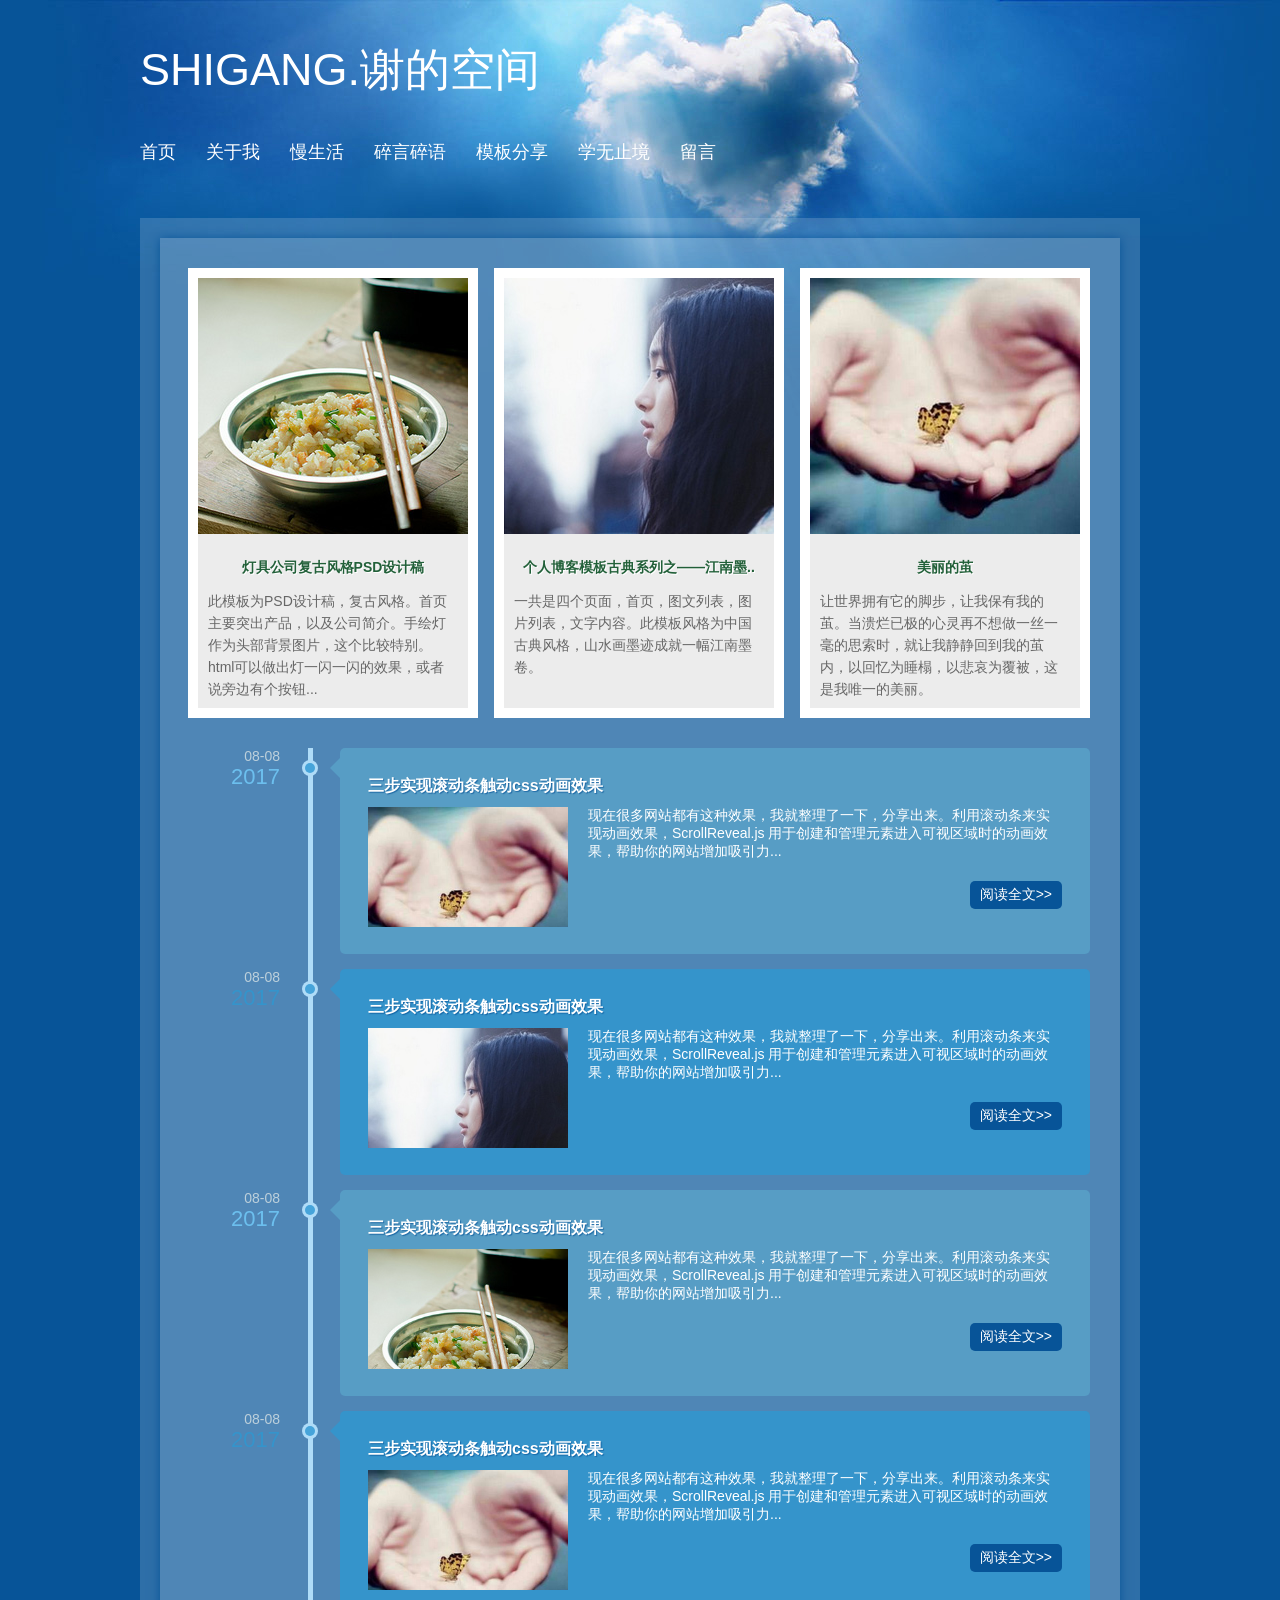
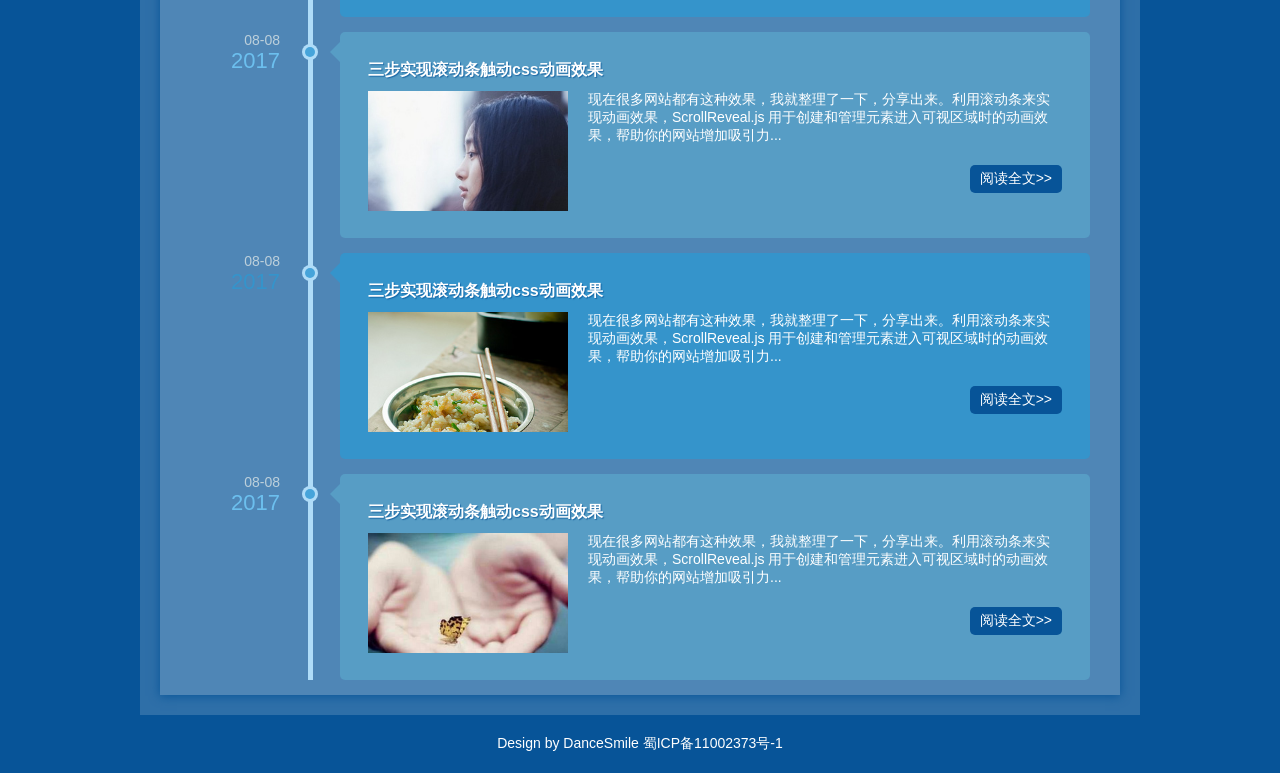
==== commit 100848b6: "xiugia" ====
--- a/index.html
+++ b/index.html
@@ -41,7 +41,7 @@
           <a href="/"><img src="images/t02.jpg"><span>下载个人博客模板</span></a>
         </ul>
         <p><a href="/">个人博客模板古典系列之——江南墨..</a></p>
-        <figcaption>一共是四个页面，首页，图文列表，图片列表，文字内容。此模板风格为中国古典风格，山水画墨迹成就一幅江南墨卷。页面首页设计较为简单，突出文章重点。图文列表显示...</figcaption>
+        <figcaption>一共是四个页面，首页，图文列表，图片列表，文字内容。此模板风格为中国古典风格，山水画墨迹成就一幅江南墨卷。
       </figure>
       <figure>
         <ul>
